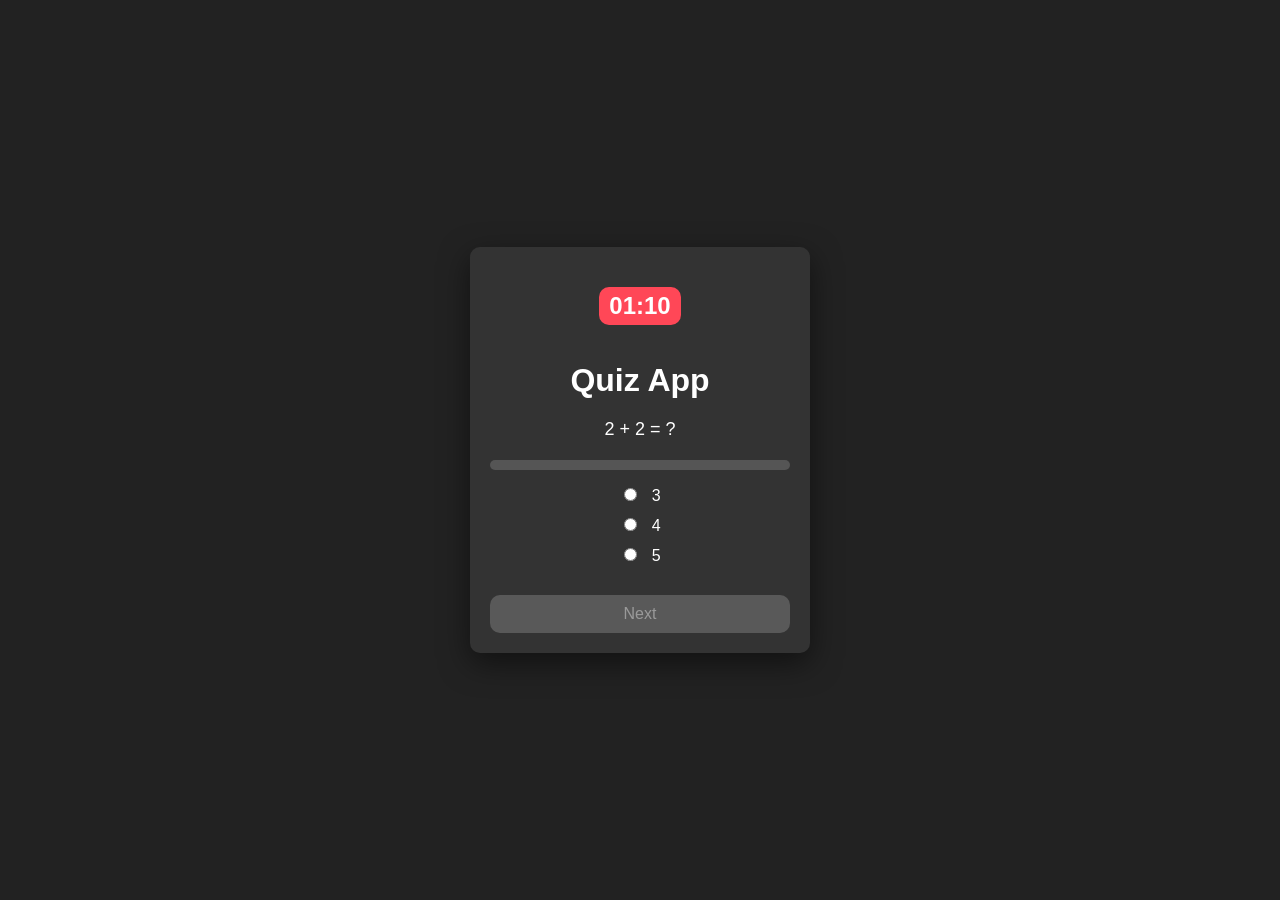
==== index.html @ f170f6ce "update" ====
<!DOCTYPE html>
<html lang="en">
<head>
<meta charset="UTF-8">
<title>Quiz App</title>
<link rel="stylesheet" href="style.css">
</head>
<body>

<div class="container">
  <div class="quiz-box">

    <h2 id="timer">01:10</h2>
    <h1>Quiz App</h1>

    <p id="question"></p>

    <div id="progressContainer">
  <div id="progressBar"></div>
</div>

    <label>
      <input type="radio" name="answer" value="1" onchange="enableBtn()">
      <span id="option1"></span>
    </label>

    <label>
      <input type="radio" name="answer" value="2" onchange="enableBtn()">
      <span id="option2"></span>
    </label>

    <label>
      <input type="radio" name="answer" value="3" onchange="enableBtn()">
      <span id="option3"></span>
    </label>

    <button id="btn" disabled onclick="nextQuestion()">Next</button>

  </div>
</div>

<script src="app.js"></script>
</body>
</html>
---- style.css ----
body {
    margin: 0;
    font-family: Arial, sans-serif;
    background: linear-gradient(135deg, #141e30, #243b55);
    display: flex;
    justify-content: center;
    align-items: center;
    height: 100vh;
    color: white;
}

.container {
    width: 100%;
    max-width: 400px;
}

.quiz-box {
    background: #1e1e2f;
    padding: 25px;
    border-radius: 20px;
    box-shadow: 0 10px 30px rgba(0,0,0,0.5);
    text-align: center;
}

h1 {
    margin-bottom: 10px;
}

#timer {
    background: #ff4757;
    padding: 5px 10px;
    border-radius: 10px;
    display: inline-block;
    margin-bottom: 15px;
}

#question {
    margin: 20px 0;
    font-size: 18px;
}

.option {
    display: block;
    background: #2f2f44;
    margin: 10px 0;
    padding: 10px;
    border-radius: 10px;
    cursor: pointer;
    transition: 0.3s;
}

.option:hover {
    background: #404066;
}

input[type="radio"] {
    margin-right: 10px;
}

button {
    margin-top: 20px;
    padding: 10px;
    width: 100%;
    border: none;
    border-radius: 10px;
    background: #00c853;
    color: white;
    font-size: 16px;
    cursor: pointer;
    transition: 0.3s;
}

button:hover {
    background: #00a844;
}

button:disabled {
    background: gray;
    cursor: not-allowed;
}

button {
    cursor: pointer;
}

button:disabled {
    cursor: not-allowed;
    opacity: 0.6;
}

body {
    font-family: Arial;
    background: #222;
    color: white;
    text-align: center;
}

.quiz-box {
    width: 300px;
    margin: auto;
    background: #333;
    padding: 20px;
    border-radius: 10px;
}

label {
    display: block;
    margin: 10px 0;
    cursor: pointer;
}

button {
    padding: 10px;
    width: 100%;
    cursor: pointer;
}

button:disabled {
    cursor: not-allowed;
    opacity: 0.5;
}

#progressContainer {
    width: 100%;
    height: 10px;
    background: #555;
    border-radius: 20px;
    margin-bottom: 15px;
    overflow: hidden;
}

#progressBar {
    height: 100%;
    width: 0%;
    background: limegreen;
    transition: 0.3s;
}

/* Result Circle Graph */
.circle {
    width: 120px;
    height: 120px;
    border-radius: 50%;
    background: conic-gradient(limegreen 0%, #444 0%);
    display: flex;
    align-items: center;
    justify-content: center;
    margin: auto;
    font-size: 20px;
    font-weight: bold;
}
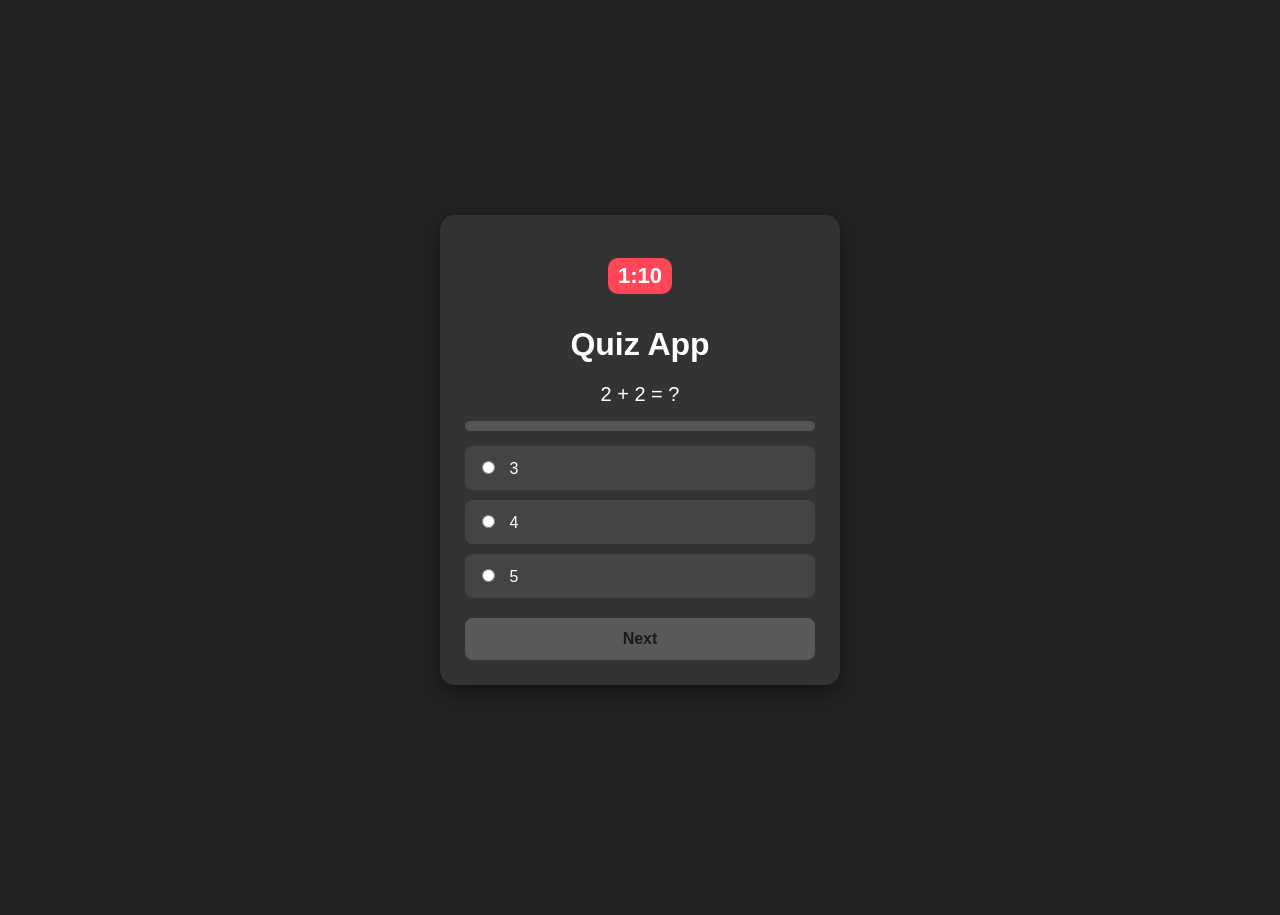
==== commit 95eb5f97: "update" ====
--- a/index.html
+++ b/index.html
@@ -35,6 +35,7 @@
     </label>
 
     <button id="btn" disabled onclick="nextQuestion()">Next</button>
+    <meta name="viewport" content="width=device-width, initial-scale=1.0">
 
   </div>
 </div>
--- a/style.css
+++ b/style.css
@@ -20,6 +20,26 @@
     border-radius: 20px;
     box-shadow: 0 10px 30px rgba(0,0,0,0.5);
     text-align: center;
+    
+}
+
+.quiz-box {
+    width: 100%;
+    max-width: 400px;
+    background: #333;
+    padding: 20px;
+    border-radius: 12px;
+    box-sizing: border-box;
+
+    /* smooth animation */
+    transition: 0.3s ease;
+}
+
+/* 👇 HOVER EFFECT */
+.quiz-box:hover {
+    transform: scale(1.03);
+    box-shadow: 0 10px 25px rgba(0,0,0,0.6);
+    background: #3a3a3a;
 }
 
 h1 {
@@ -136,7 +156,6 @@
     transition: 0.3s;
 }
 
-/* Result Circle Graph */
 .circle {
     width: 120px;
     height: 120px;
@@ -148,4 +167,123 @@
     margin: auto;
     font-size: 20px;
     font-weight: bold;
-}+}
+
+body {
+    font-family: Arial;
+    background: #222;
+    color: white;
+    text-align: center;
+    margin: 0;
+    padding: 0;
+}
+
+/* Center wrapper */
+.container {
+    display: flex;
+    justify-content: center;
+    align-items: center;
+    min-height: 100vh;
+    padding: 15px;
+}
+
+/* Quiz box (MAIN CARD) */
+.quiz-box {
+    width: 100%;
+    max-width: 450px;
+    background: #333;
+    padding: 25px;
+    border-radius: 15px;
+    box-sizing: border-box;
+    transition: 0.3s ease;
+    box-shadow: 0 8px 20px rgba(0,0,0,0.4);
+}
+
+/* Hover effect */
+.quiz-box:hover {
+    transform: scale(1.02);
+}
+
+/* Question */
+#question {
+    font-size: 20px;
+    margin-bottom: 15px;
+}
+
+/* Options */
+label {
+    display: block;
+    background: #444;
+    margin: 10px 0;
+    padding: 12px;
+    border-radius: 8px;
+    cursor: pointer;
+    text-align: left;
+    transition: 0.3s;
+}
+
+label:hover {
+    background: #555;
+}
+
+/* Button */
+button {
+    width: 100%;
+    padding: 12px;
+    margin-top: 10px;
+    border: none;
+    border-radius: 8px;
+    background: limegreen;
+    color: black;
+    font-weight: bold;
+    cursor: pointer;
+}
+
+button:disabled {
+    background: gray;
+    cursor: not-allowed;
+}
+
+/* Timer */
+#timer {
+    font-size: 22px;
+    margin-bottom: 10px;
+}
+
+/* 📱 MOBILE */
+@media (max-width: 600px) {
+    .quiz-box {
+        max-width: 95%;
+        padding: 18px;
+    }
+
+    #question {
+        font-size: 16px;
+    }
+
+    label {
+        font-size: 14px;
+        padding: 10px;
+    }
+
+    button {
+        font-size: 14px;
+    }
+}
+
+/* 📟 TABLET */
+@media (min-width: 601px) and (max-width: 1024px) {
+    .quiz-box {
+        max-width: 500px;
+    }
+}
+
+/* 💻 LAPTOP */
+@media (min-width: 1025px) {
+    .quiz-box {
+        max-width: 450px;
+    }
+}
+
+
+
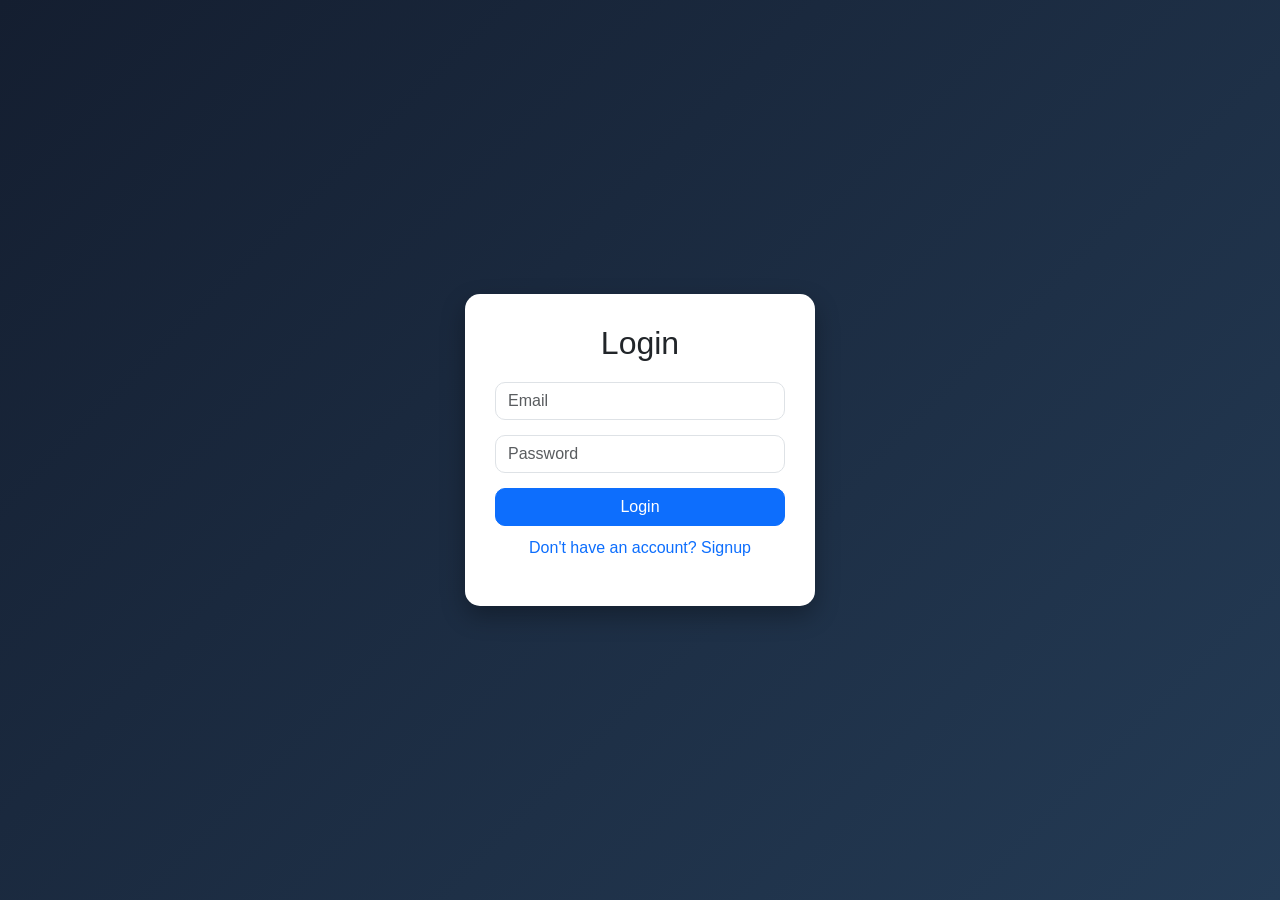
==== commit 75d9a8c6: "update" ====
--- a/index.html
+++ b/index.html
@@ -1,45 +1,164 @@
-<!DOCTYPE html>
+<!-- <!DOCTYPE html>
 <html lang="en">
 <head>
 <meta charset="UTF-8">
-<title>Quiz App</title>
-<link rel="stylesheet" href="style.css">
+<meta name="viewport" content="width=device-width, initial-scale=1.0">
+<title>Auth UI</title>
+
+<!-- Bootstrap -->
+<link href="https://cdn.jsdelivr.net/npm/bootstrap@5.3.0/dist/css/bootstrap.min.css" rel="stylesheet">
+
+<style>
+body {
+    background: linear-gradient(135deg, #141e30, #243b55);
+    height: 100vh;
+    display: flex;
+    justify-content: center;
+    align-items: center;
+    font-family: Arial;
+}
+
+.container-box {
+    background: #fff;
+    border-radius: 15px;
+    padding: 30px;
+    width: 350px;
+    box-shadow: 0 10px 25px rgba(0,0,0,0.3);
+    transition: 0.3s;
+}
+
+.container-box:hover {
+    transform: scale(1.02);
+}
+
+h2 {
+    text-align: center;
+    margin-bottom: 20px;
+}
+
+h2 {
+    text-align: center;
+    margin-bottom: 20px;
+    transition: 0.3s;
+    cursor: pointer;
+}
+
+h2:hover {
+    color: #00c6ff;        /* color change */
+    transform: scale(1.1); /* thora zoom */
+    letter-spacing: 2px;   /* stylish spacing */
+}
+
+.form-control {
+    margin-bottom: 15px;
+    border-radius: 10px;
+}
+
+.btn-custom {
+    width: 100%;
+    border-radius: 10px;
+    transition: 0.3s;
+}
+
+.btn-custom:hover {
+    background: #0d6efd;
+    color: #fff;
+    transform: translateY(-2px);
+}
+
+.toggle-text {
+    text-align: center;
+    margin-top: 10px;
+    cursor: pointer;
+    color: #0d6efd;
+}
+
+.toggle-text:hover {
+    text-decoration: underline;
+}
+
+.hidden {
+    display: none;
+}
+</style>
 </head>
+
 <body>
 
-<div class="container">
-  <div class="quiz-box">
+<div class="container-box">
 
-    <h2 id="timer">01:10</h2>
-    <h1>Quiz App</h1>
+    <!-- Login Form -->
+    <div id="loginForm">
+        <h2>Login</h2>
+        <input type="email" id="loginEmail" class="form-control" placeholder="Email">
+        <input type="password" id="loginPassword" class="form-control" placeholder="Password">
+        <button class="btn btn-primary btn-custom" onclick="login()">Login</button>
+        <p class="toggle-text" onclick="showSignup()">Don't have an account? Signup</p>
+    </div>
 
-    <p id="question"></p>
+    <!-- Signup Form -->
+    <div id="signupForm" class="hidden">
+        <h2>Signup</h2>
+        <input type="text" id="signupName" class="form-control" placeholder="Full Name">
+        <input type="email" id="signupEmail" class="form-control" placeholder="Email">
+        <input type="password" id="signupPassword" class="form-control" placeholder="Password">
+        <button class="btn btn-success btn-custom" onclick="signup()">Signup</button>
+        <p class="toggle-text" onclick="showLogin()">Already have an account? Login</p>
+    </div>
 
-    <div id="progressContainer">
-  <div id="progressBar"></div>
 </div>
 
-    <label>
-      <input type="radio" name="answer" value="1" onchange="enableBtn()">
-      <span id="option1"></span>
-    </label>
+<script>
+// Toggle Forms
+function showSignup() {
+    document.getElementById("loginForm").classList.add("hidden");
+    document.getElementById("signupForm").classList.remove("hidden");
+}
 
-    <label>
-      <input type="radio" name="answer" value="2" onchange="enableBtn()">
-      <span id="option2"></span>
-    </label>
+function showLogin() {
+    document.getElementById("signupForm").classList.add("hidden");
+    document.getElementById("loginForm").classList.remove("hidden");
+}
 
-    <label>
-      <input type="radio" name="answer" value="3" onchange="enableBtn()">
-      <span id="option3"></span>
-    </label>
+function signup() {
+    let name = signupName.value;
+    let email = signupEmail.value;
+    let password = signupPassword.value;
 
-    <button id="btn" disabled onclick="nextQuestion()">Next</button>
-    <meta name="viewport" content="width=device-width, initial-scale=1.0">
+    let user = { name, email, password };
 
-  </div>
-</div>
+    // save user
+    localStorage.setItem(email, JSON.stringify(user));
 
-<script src="app.js"></script>
+    // ✅ user ko login bhi kar do
+    localStorage.setItem("currentUser", email);
+
+    alert("Signup Successful 🔥");
+
+    // ✅ direct dashboard / quiz pe bhejo
+    window.location.href = "dashboard.html"; 
+    // ya agar dashboard nahi hai:
+    // window.location.href = "quiz.html";
+}
+
+// Login Function
+function login() {
+    let email = document.getElementById("loginEmail").value;
+    let password = document.getElementById("loginPassword").value;
+
+    let user = JSON.parse(localStorage.getItem(email));
+
+    if (user && user.password === password) {
+        alert("Login Successful!");
+    } else {
+        alert("Invalid Credentials!");
+
+    }
+    window.location.href = "dashboard.html";
+}
+
+
+</script>
+
 </body>
-</html>+</html> 
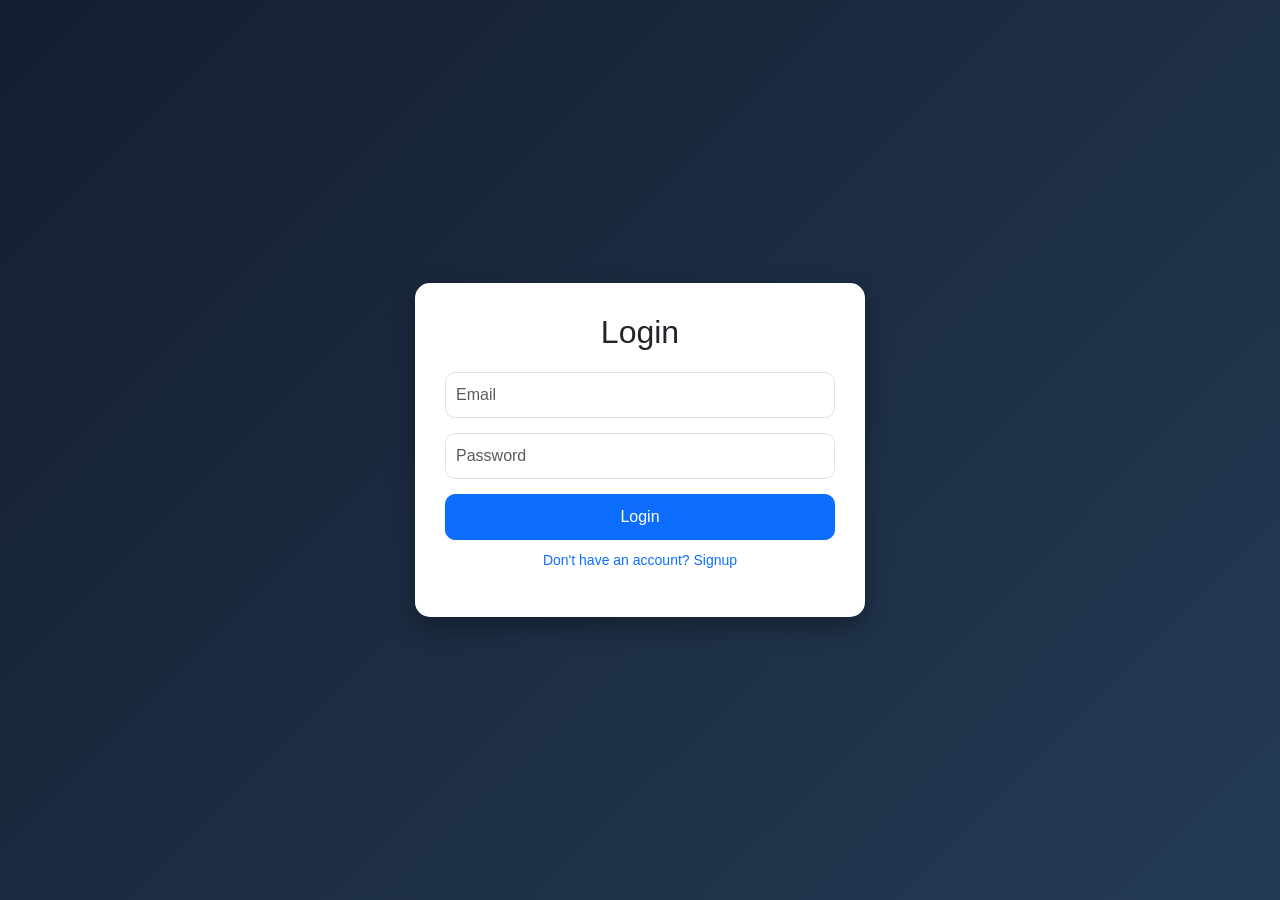
==== commit 0d5e17cd: "update" ====
--- a/index.html
+++ b/index.html
@@ -11,18 +11,21 @@
 <style>
 body {
     background: linear-gradient(135deg, #141e30, #243b55);
-    height: 100vh;
+    min-height: 100vh;
     display: flex;
     justify-content: center;
     align-items: center;
     font-family: Arial;
-}
-
+    padding: 15px; /* mobile gap */
+}
+
+/* Main Box */
 .container-box {
     background: #fff;
     border-radius: 15px;
     padding: 30px;
-    width: 350px;
+    width: 100%;
+    max-width: 350px; /* control size */
     box-shadow: 0 10px 25px rgba(0,0,0,0.3);
     transition: 0.3s;
 }
@@ -31,11 +34,7 @@
     transform: scale(1.02);
 }
 
-h2 {
-    text-align: center;
-    margin-bottom: 20px;
-}
-
+/* Heading */
 h2 {
     text-align: center;
     margin-bottom: 20px;
@@ -44,20 +43,26 @@
 }
 
 h2:hover {
-    color: #00c6ff;        /* color change */
-    transform: scale(1.1); /* thora zoom */
-    letter-spacing: 2px;   /* stylish spacing */
-}
-
+    color: #00c6ff;
+    transform: scale(1.1);
+    letter-spacing: 2px;
+}
+
+/* Inputs */
 .form-control {
     margin-bottom: 15px;
     border-radius: 10px;
-}
-
+    padding: 10px;
+    font-size: 16px;
+}
+
+/* Button */
 .btn-custom {
     width: 100%;
     border-radius: 10px;
     transition: 0.3s;
+    padding: 10px;
+    font-size: 16px;
 }
 
 .btn-custom:hover {
@@ -66,11 +71,13 @@
     transform: translateY(-2px);
 }
 
+/* Toggle text */
 .toggle-text {
     text-align: center;
     margin-top: 10px;
     cursor: pointer;
     color: #0d6efd;
+    font-size: 14px;
 }
 
 .toggle-text:hover {
@@ -79,6 +86,39 @@
 
 .hidden {
     display: none;
+}
+
+/* 📱 Mobile (small screens) */
+@media (max-width: 480px) {
+    .container-box {
+        padding: 20px;
+        max-width: 100%;
+    }
+
+    h2 {
+        font-size: 20px;
+    }
+}
+
+/* 📲 Tablet */
+@media (min-width: 481px) and (max-width: 768px) {
+    .container-box {
+        max-width: 400px;
+    }
+}
+
+/* 💻 Laptop */
+@media (min-width: 769px) and (max-width: 1200px) {
+    .container-box {
+        max-width: 420px;
+    }
+}
+
+/* 🖥️ Large Screens */
+@media (min-width: 1201px) {
+    .container-box {
+        max-width: 450px;
+    }
 }
 </style>
 </head>
@@ -108,6 +148,8 @@
 
 </div>
 
+<meta name="viewport" content="width=device-width, initial-scale=1.0">
+
 <script>
 // Toggle Forms
 function showSignup() {
